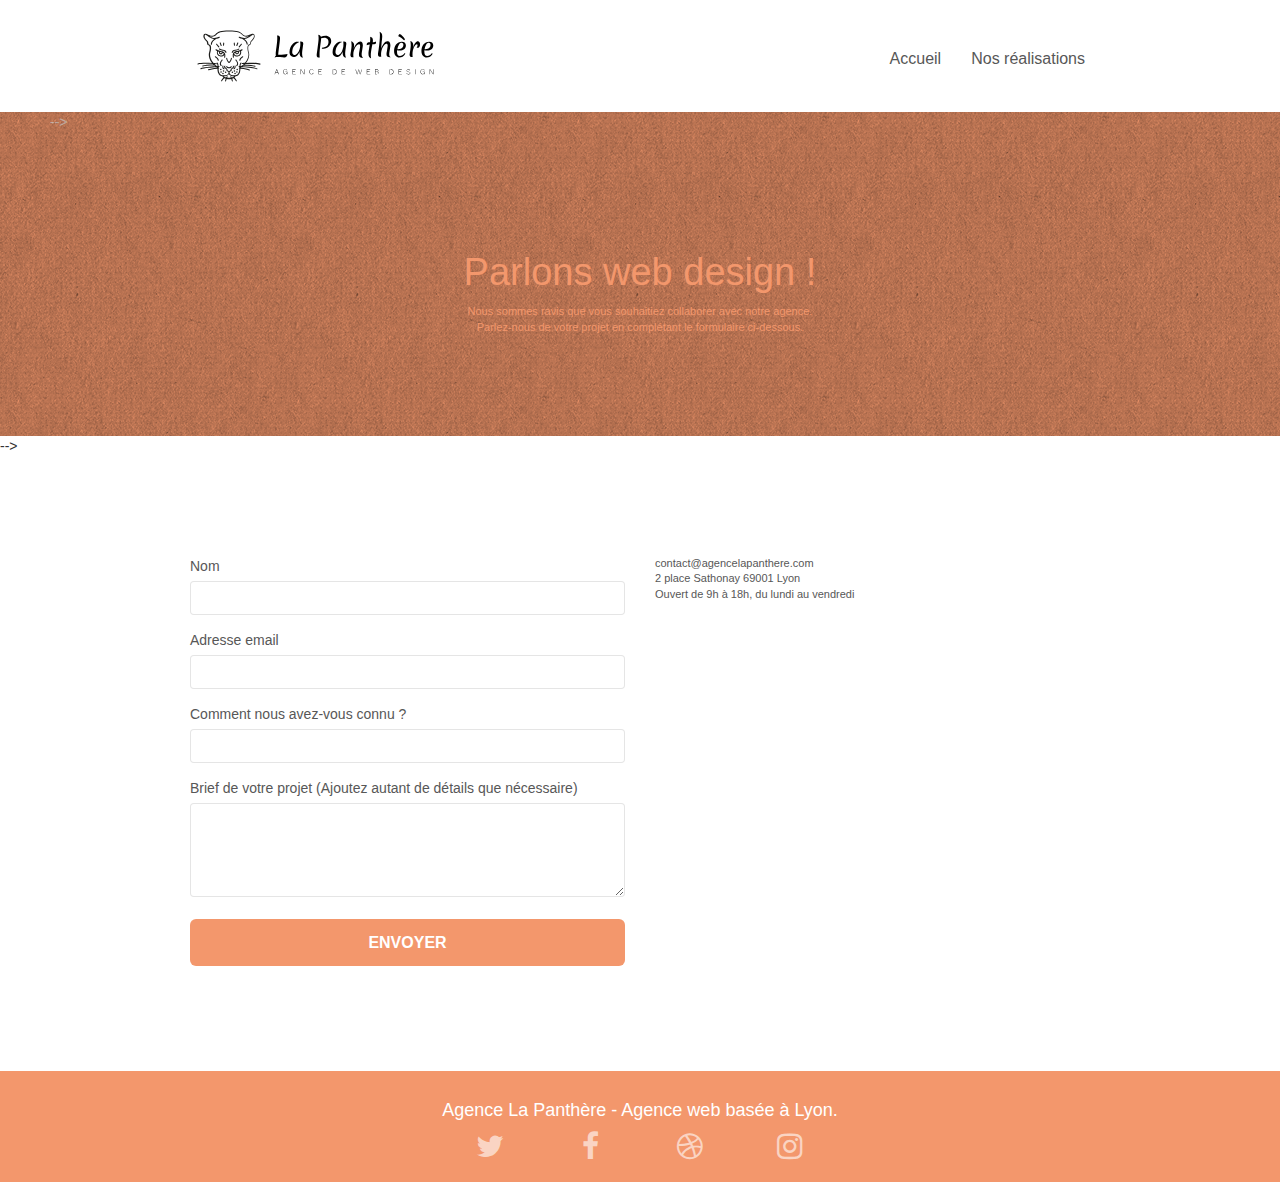
==== Contact.html @ 5303e236 "modif head page contact bug" ====
<!doctype html>
<html lang="fr">

<head>
	<meta charset="UTF-8">
	<meta http-equiv="X-UA-Compatible" content="IE=edge">
	<meta name="viewport" content="width=device-width, initial-scale=1.0">
	<!-- Meta  -->
	<meta name="name" content="Contact La Panthère | Entreprise web design Lyon">
	<meta name="description"
		content="Contactez l'entreprise de webdesign, La Panthère située à Lyon en remplissant le formulaire ci-dessous." />

	<!-- Favicon -->
	<link rel="shortcut icon" type="image/png" href="img/logo/favicon.png" />

	<!--index and  crawling google-->
	<meta name="robots" content="index, follow" />
	<meta name="googlebot" content="index,follow" />

	<link rel="stylesheet" type="text/css" href="./css/bootstrap.css" />
	<link rel="stylesheet" type="text/css" href="./css/style.css" />
	<link rel="stylesheet" type="text/css" href="./css/font-awesome.css" />
	<link rel="stylesheet" type="text/css" href="./css/et-line.css" />

	<script src="./js/jquery-2.1.0.js"></script>
	<script src="./js/bootstrap.js"></script>
	<script src="./js/blocs.js"></script>
	<script src="./js/jquery.touchSwipe.js" defer></script>
	<script src="./js/gmaps.js"></script>

	<!-- Analytics -->
	<!-- Global site tag (gtag.js) - Google Analytics -->
	<script async src="https://www.googletagmanager.com/gtag/js?id=G-T78DDKGQEZ"></script>
	<script>
		window.dataLayer = window.dataLayer || [];
		function gtag() { dataLayer.push(arguments); }
		gtag('js', new Date());

		gtag('config', 'G-T78DDKGQEZ');
	</script>
	<!-- Analytics END -->

	<title>Contact</title>


	<!-- Analytics -->
	<!-- Global site tag (gtag.js) - Google Analytics -->
	<script async src="https://www.googletagmanager.com/gtag/js?id=G-T78DDKGQEZ"></script>
	<script>
		window.dataLayer = window.dataLayer || [];
		function gtag() { dataLayer.push(arguments); }
		gtag('js', new Date());

		gtag('config', 'G-T78DDKGQEZ');
	</script>
	<!-- Analytics END -->

</head>

<body>
	<!-- Principal conteneur -->
	<div class="page-container">

		<!-- -HEADER -->
		<header class="bloc bgc-white l-bloc" id="bloc-0">
			<div class="container bloc-sm">
				<!-- nav -->
				<nav class="navbar row">
					<div class="navbar-header">

						<a class="navbar-brand" href="index.html">
							<img src="img/logo/agence-la-panthere.svg" alt="Logo la Panthere agence de webdesign à Lyon" />
						</a>

						<!-- burgerNav -->
						<button id="nav-toggle" type="button" class="ui-navbar-toggle navbar-toggle" data-toggle="collapse"
							data-target=".navbar-1">
							<span class="sr-only">Toggle navigation</span>
							<span class="icon-bar"></span>
							<span class="icon-bar"></span>
							<span class="icon-bar"></span>
						</button>
					</div>

					<!-- -Menu -->
					<div class="collapse navbar-collapse navbar-1 special-dropdown-nav">
						<ul class="site-navigation nav navbar-nav">
							<li>
								<a href="index.html">Accueil</a>
							</li>
							<li>
								<a href="#bloc-4-portfolio">Nos réalisations</a>
							</li>
						</ul>
					</div>
				</nav>
			</div>
		</header>
		<!-- HEADER END -->


		<!-- Bloc 6 n'apparait pas  -->
		<!-- bloc-6 -->
		<div class="bloc bg-dots-bg bg-repeat bgc-atomic-tangerine d-bloc bloc-bg-texture texture-paper" id="bloc-6"> -->
			<div class="container bloc-lg">
				<div class="row">
					<div class="col-sm-12">
						<h1 class="text-center hero-bloc-text tc-white">
							Parlons web design !
						</h1>
						<p class="text-center mg-lg tc-white tight-width-whitespace">
							Nous sommes ravis que vous souhaitiez collaborer avec notre agence.<br>
							Parlez-nous de votre projet en complétant le formulaire ci-dessous.
						</p>
					</div>
				</div>
			</div>
		</div> -->
		<!-- bloc-6 END -->

		<!-- formulaire -->
		<!-- bloc-7 -->
		<div class="bloc bgc-white l-bloc" id="bloc-7">
			<div class="container bloc-lg">
				<div class="row">
					<div class="col-sm-6">
						<form id="form_1" novalidate success-msg="Your message has been sent."
							fail-msg="Sorry it seems that our mail server is not responding, Sorry for the inconvenience!">
							<div class="form-group">
								<label>
									Nom
								</label>
								<input id="name" class="form-control" required />
							</div>
							<div class="form-group">
								<label>
									Adresse email
								</label>
								<input id="email" class="form-control" type="email" required />
							</div>
							<div class="form-group">
								<label>
									Comment nous avez-vous connu ?
								</label>
								<input class="form-control" type="email" required id="input_504" />
							</div>
							<div class="form-group">
								<label>
									Brief de votre projet (Ajoutez autant de détails que nécessaire)<br>
								</label><textarea id="message" class="form-control" rows="4" cols="50" required></textarea>
							</div>
							<button class="bloc-button btn btn-lg btn-block cta-hero btn-atomic-tangerine" type="submit">
								Envoyer
							</button>
						</form>
					</div>
					<div class="col-sm-6">
						<p>
							contact@agencelapanthere.com<br>2 place Sathonay 69001 Lyon<br>Ouvert de 9h à 18h, du lundi au
							vendredi<br>
						</p>
					</div>
				</div>
			</div>
		</div>
		<!-- bloc-7 END -->

		<!-- ScrollToTop Button -->
		<a class="bloc-button btn btn-d scrollToTop" onclick="scrollToTarget('1')"><span
				class="fa fa-chevron-up"></span></a>
		<!-- ScrollToTop Button END-->

		<!-- Footer - bloc-8 -->
		<footer class="bloc bgc-atomic-tangerine d-bloc" id="bloc-8">
			<div class="container bloc-sm">
				<div class="row">
					<div class="col-sm-12">
						<h4 class="text-center white">
							Agence La Panthère - Agence web basée à Lyon.<br />
						</h4>
						<!-- Liens resaux sociaux -->

						<div class="row row-no-gutters social">
							<div class="col-sm-3">
								<div class="text-center">
									<a class="social" href="index.html"><span class="fa fa-twitter icon-md"></span></a>
								</div>
							</div>
							<div class="col-sm-3">
								<div class="text-center">
									<a class="social" href="index.html"><span class="fa fa-facebook icon-md"></span></a>
								</div>
							</div>
							<div class="col-sm-3">
								<div class="text-center">
									<a class="social" href="index.html"><span class="fa fa-dribbble icon-md"></span></a>
								</div>
							</div>
							<div class="col-sm-3">
								<div class="text-center">
									<a class="social" href="index.html"><span class="fa fa-instagram icon-md"></span></a>
								</div>
							</div>

						</div>
					</div>
				</div>
			</div>
		</footer>
		<!-- Footer - END -->
	</div>
	<!-- Principal conteneur END -->
</body>

</html>
---- css/style.css ----
body {
  margin: 0;
  padding: 0;
  background: #fff;
  overflow-x: hidden;
  -webkit-font-smoothing: antialiased;
  -moz-osx-font-smoothing: grayscale;
}

a,
button {
  transition: all 0.3s ease-in-out;
  outline: none !important;
}

a:hover {
  text-decoration: none;
  cursor: pointer;
}

#page-loading-blocs-notifaction {
  position: fixed;
  top: 0;
  bottom: 0;
  width: 100%;
  z-index: 100000;
  background: #ffffff url("img/pageload-spinner.gif") no-repeat center center;
}

.bloc {
  width: 100%;
  clear: both;
  background: 50% 50% no-repeat;
  padding: 0 50px;
  -webkit-background-size: cover;
  -moz-background-size: cover;
  -o-background-size: cover;
  background-size: cover;
  position: relative;
}
.page-container {
  display: flex;
  flex-direction: column;
  justify-content: space-between;
}

.bloc-lg {
  padding: 100px 50px;
}

.bloc-md {
  padding: 50px;
}

.bloc-sm {
  padding: 20px 50px;
}

.bg-center,
.bg-l-edge,
.bg-r-edge,
.bg-t-edge,
.bg-b-edge,
.bg-tl-edge,
.bg-bl-edge,
.bg-tr-edge,
.bg-br-edge,
.bg-repeat {
  -webkit-background-size: auto !important;
  -moz-background-size: auto !important;
  -o-background-size: auto !important;
  background-size: auto !important;
}

.bg-repeat {
  background: repeat;
}

.bg-t-edge {
  background: top no-repeat;
}

.bloc-bg-texture::before {
  content: "";
  background-size: 2px 2px;
  position: absolute;
  top: 0;
  bottom: 0;
  left: 0;
  right: 0;
}

.texture-paper::before {
  background: url("../img/texture-paper.png");
  background-size: 280px 280px;
}

.b-parallax {
  background-attachment: fixed;
}

.d-bloc {
  color: rgba(255, 255, 255, 0.7);
}

.d-bloc button:hover {
  color: rgba(255, 255, 255, 0.9);
}

.d-bloc .icon-round,
.d-bloc .icon-square,
.d-bloc .icon-rounded,
.d-bloc .icon-semi-rounded-a,
.d-bloc .icon-semi-rounded-b {
  border-color: rgba(255, 255, 255, 0.9);
}

.d-bloc .divider-h span {
  border-color: rgba(255, 255, 255, 0.2);
}

.d-bloc .a-btn,
.d-bloc .navbar a,
.d-bloc .navbar-brand,
.d-bloc a .icon-sm,
.d-bloc a .icon-md,
.d-bloc a .icon-lg,
.d-bloc a .icon-xl,
.d-bloc h1 a,
.d-bloc h2 a,
.d-bloc h3 a,
.d-bloc h4 a,
.d-bloc h5 a,
.d-bloc h6 a,
.d-bloc p a {
  color: rgba(255, 255, 255, 0.6);
}

.d-bloc .a-btn:hover,
.d-bloc .navbar a:hover,
.d-bloc .navbar-brand:hover,
.d-bloc a:hover .icon-sm,
.d-bloc a:hover .icon-md,
.d-bloc a:hover .icon-lg,
.d-bloc a:hover .icon-xl,
.d-bloc h1 a:hover,
.d-bloc h2 a:hover,
.d-bloc h3 a:hover,
.d-bloc h4 a:hover,
.d-bloc h5 a:hover,
.d-bloc h6 a:hover,
.d-bloc p a:hover {
  color: rgba(255, 255, 255, 1);
}

.d-bloc .navbar-toggle .icon-bar {
  background: rgba(255, 255, 255, 1);
}

.d-bloc .btn-wire,
.d-bloc .btn-wire:hover {
  color: rgba(255, 255, 255, 1);
  border-color: rgba(255, 255, 255, 1);
}

.d-bloc .panel {
  color: rgba(0, 0, 0, 0.5);
}

.d-bloc .panel button:hover {
  color: rgba(0, 0, 0, 0.7);
}

.d-bloc .panel icon {
  border-color: rgba(0, 0, 0, 0.7);
}

.d-bloc .panel .divider-h span {
  border-color: rgba(0, 0, 0, 0.1);
}

.d-bloc .panel .a-btn {
  color: rgba(0, 0, 0, 0.6);
}

.d-bloc .panel .a-btn:hover {
  color: rgba(0, 0, 0, 1);
}

.d-bloc .panel .btn-wire,
.d-bloc .panel .btn-wire:hover {
  color: rgba(0, 0, 0, 0.7);
  border-color: rgba(0, 0, 0, 0.3);
}

.d-bloc .panel,
.l-bloc {
  color: rgba(0, 0, 0, 0.5);
}

.d-bloc .panel button:hover,
.l-bloc button:hover {
  color: rgba(0, 0, 0, 0.7);
}

.l-bloc .icon-round,
.l-bloc .icon-square,
.l-bloc .icon-rounded,
.l-bloc .icon-semi-rounded-a,
.l-bloc .icon-semi-rounded-b {
  border-color: rgba(0, 0, 0, 0.7);
}

.d-bloc .panel .divider-h span,
.l-bloc .divider-h span {
  border-color: rgba(0, 0, 0, 0.1);
}

.d-bloc .panel .a-btn,
.l-bloc .a-btn,
.l-bloc .navbar a,
.l-bloc .navbar-brand,
.l-bloc a .icon-sm,
.l-bloc a .icon-md,
.l-bloc a .icon-lg,
.l-bloc a .icon-xl,
.l-bloc h1 a,
.l-bloc h2 a,
.l-bloc h3 a,
.l-bloc h4 a,
.l-bloc h5 a,
.l-bloc h6 a,
.l-bloc p a {
  color: rgba(0, 0, 0, 0.6);
}

.d-bloc .panel .a-btn:hover,
.l-bloc .a-btn:hover,
.l-bloc .navbar a:hover,
.l-bloc .navbar-brand:hover,
.l-bloc a:hover .icon-sm,
.l-bloc a:hover .icon-md,
.l-bloc a:hover .icon-lg,
.l-bloc a:hover .icon-xl,
.l-bloc h1 a:hover,
.l-bloc h2 a:hover,
.l-bloc h3 a:hover,
.l-bloc h4 a:hover,
.l-bloc h5 a:hover,
.l-bloc h6 a:hover,
.l-bloc p a:hover {
  color: rgba(0, 0, 0, 1);
}

.l-bloc .navbar-toggle .icon-bar {
  color: rgba(0, 0, 0, 0.6);
}

.d-bloc .panel .btn-wire,
.d-bloc .panel .btn-wire:hover,
.l-bloc .btn-wire,
.l-bloc .btn-wire:hover {
  color: rgba(0, 0, 0, 0.7);
  border-color: rgba(0, 0, 0, 0.3);
}

.voffset {
  margin-top: 30px;
}

.voffset-lg {
  margin-top: 80px;
}

.row-no-gutters {
  margin-right: 0;
  margin-left: 0;
}

.row.row-no-gutters > [class^="col-"],
.row.row-no-gutters > [class*=" col-"] {
  padding-right: 0;
  padding-left: 0;
}

#bloc-1-hero h1 {
  font-size: 32px;
}

.navbar {
  margin-bottom: 0;
  z-index: 1;
}

.navbar-brand {
  height: auto;
  padding: 3px 15px;
}

.navbar-brand img[src$="svg"] {
  min-width: 250px;
}

.navbar .nav {
  padding-top: 2px;
  margin-right: -16px;
  float: right;
  z-index: 1;
}

.nav > li {
  float: left;
  margin-top: 4px;
  font-size: 16px;
}

.navbar-nav .open .dropdown-menu > li > a {
  text-align: inherit;
}

.nav > li a:hover,
.nav > li a:focus {
  background: transparent;
}

.navbar-toggle {
  margin: 10px 10px 0 0;
  border: 0px;
}

.navbar-toggle:hover {
  background: transparent !important;
}

.navbar-toggle .icon-bar {
  background-color: rgba(0, 0, 0, 0.5);
  width: 26px;
}

.nav-invert .navbar .nav {
  float: left;
}

.nav-invert .navbar-header,
.nav-invert .navbar-brand {
  float: right;
  position: relative;
  z-index: 2;
}

@media (min-width: 768px) {
  .site-navigation {
    position: absolute;
    top: 50%;
    right: 20px;
    transform: translate(0, -50%);
    -webkit-transform: translateY(-50%);
  }
  .nav > li .dropdown-menu a,
  .nav > li .dropdown-menu a:hover {
    color: #484848;
  }
  .nav-invert .site-navigation {
    left: 0;
    right: 0;
  }
  .nav-center {
    text-align: center;
  }
  .nav-center .navbar-header {
    width: 100%;
  }
  .nav-center .navbar-header,
  .nav-center .navbar-brand,
  .nav-center .nav > li {
    float: none;
    display: inline-block;
  }
  .nav-center .site-navigation {
    position: relative;
    width: 100%;
    right: 0;
    margin-right: 0px;
    margin-top: 20px;
  }
  .nav-center.mini-nav .navbar-toggle {
    float: none;
    margin: 10px auto 0;
  }
}

.nav > li > .dropdown a {
  background: none !important;
  display: block;
  padding: 14px 15px;
}

nav .caret {
  margin: 0 5px;
}

.dropdown-menu .dropdown-menu {
  top: -8px;
  left: 100%;
}

.dropdown-menu .dropmenu-flow-right {
  top: 100%;
  left: 0;
  margin-left: -1px;
  border-top-left-radius: 0;
  border-top-right-radius: 0;
}

.dropdown-menu .dropdown span {
  border: 4px solid black;
  border-top-color: transparent;
  border-right-color: transparent;
  border-bottom-color: transparent;
  margin: 6px -5px 0 0 !important;
  float: right;
}

.mg-md {
  margin-top: 10px;
  margin-bottom: 20px;
}

.mg-lg {
  margin-top: 10px;
  margin-bottom: 40px;
}

.btn {
  margin: 0 5px 5px 0;
}

.btn.pull-right {
  margin: 0 0 5px 5px;
}

.btn-d,
.btn-d:hover,
.btn-d:focus {
  color: #fff;
  background: rgba(0, 0, 0, 0.3);
}

button {
  outline: none !important;
}

.btn-rd {
  border-radius: 40px;
}

.btn-clean {
  border: 1px solid rgba(0, 0, 0, 0.08);
  border-bottom-color: rgba(0, 0, 0, 0.1);
  text-shadow: 0 1px 0 rgba(0, 0, 1, 0.1);
  box-shadow: 0 1px 3px rgba(0, 0, 1, 0.25),
    inset 0 1px 0 0 rgba(255, 255, 255, 0.15);
}

.icon-md {
  font-size: 30px !important;
}

.icon-lg {
  font-size: 60px !important;
}

.sm-shadow {
  text-shadow: 0 1px 2px rgba(0, 0, 0, 0.3);
}

.panel-sq,
.panel-sq .panel-heading,
.panel-sq .panel-footer {
  border-radius: 0;
}

.panel-rd {
  border-radius: 30px;
}

.panel-rd .panel-heading {
  border-radius: 29px 29px 0 0;
}

.panel-rd .panel-footer {
  border-radius: 0 0 29px 29px;
}

.form-control {
  border-color: rgba(0, 0, 0, 0.1);
  box-shadow: none;
}

.scrollToTop {
  width: 40px;
  height: 40px;
  position: fixed;
  bottom: 20px;
  right: 20px;
  opacity: 0;
  z-index: 500;
  transition: all 0.3s ease-in-out;
}

.scrollToTop span {
  margin-top: 6px;
}

.showScrollTop {
  font-size: 14px;
  opacity: 1;
}

a[data-lightbox] {
  position: relative;
  display: block;
  text-align: center;
}

a[data-lightbox]:hover::before {
  content: "+";
  font-family: "HelveticaNeue-Light", "Helvetica Neue Light", "Helvetica Neue",
    Helvetica, Arial;
  font-size: 32px;
  width: 50px;
  height: 50px;
  margin-left: -25px;
  border-radius: 50%;
  background: rgba(0, 0, 0, 0.6);
  color: #fff;
  font-weight: 100;
  z-index: 1;
  position: absolute;
  top: 50%;
  transform: translateY(-50%);
  -webkit-transform: translateY(-50%);
}

a[data-lightbox]:hover img {
  opacity: 0.6;
  -webkit-animation-fill-mode: none;
  animation-fill-mode: none;
}

#lightbox-modal {
  display: flex;
  align-items: center;
}

#lightbox-modal .modal-dialog {
  width: 90%;
  max-width: 900px;
  margin: 0 auto 0;
}

#lightbox-modal .modal-dialog img {
  max-height: 90vh;
  margin: 0 auto;
}

.lightbox-caption {
  padding: 20px;
  color: #fff;
  background: rgba(0, 0, 0, 0.5);
  position: absolute;
  left: 15px;
  right: 15px;
  bottom: 5px;
}

.close-lightbox {
  color: #fff;
  font-size: 30px;
  position: absolute;
  top: 20px;
  right: 20px;
  z-index: 20;
  background: rgba(0, 0, 0, 0.5);
  border: none;
  line-height: 30px;
  padding: 0 9px 5px;
  opacity: 0.3;
}

.close-lightbox:hover,
.next-lightbox:hover,
.prev-lightbox:hover {
  opacity: 1;
  color: #fff;
}

.next-lightbox,
.prev-lightbox {
  font-size: 20px;
  color: rgba(255, 255, 255, 0.9);
  background: rgba(0, 0, 0, 0.5);
  transition: all 0.2s ease-in-out;
  position: absolute;
  top: 45%;
  z-index: 1;
  opacity: 0.4;
}

.next-lightbox {
  padding: 6px 8px 1px 13px;
  right: 25px;
}

.prev-lightbox {
  padding: 6px 13px 1px 10px;
  left: 25px;
}

.snapshot-lb .modal-body {
  padding-bottom: 45px;
}

.snapshot-lb .lightbox-caption {
  padding: 0;
  color: rgba(0, 0, 0, 0.5);
  background: none;
}

h1,
h2,
h3,
h4,
h5,
h6,
p,
label,
.btn,
a {
  font-family: "helvetica";
  font-weight: 400;
  color: #575757 !important;
}

.container {
  max-width: 1000px;
}

.hero-bloc-text {
  font-size: 38px;
}

.hero-bloc-text-sub {
  font-size: 36px;
}

.statement-bloc-text {
  line-height: 26px;
  font-style: italic;
  font-size: 20px;
  text-align: center;
  font-weight: lighter;
  max-width: 520px;
  margin: auto auto auto auto;
}

p {
  font-size: 11px;
}

.tight-width-whitespace {
  max-width: 600px;
  margin: auto auto auto auto;
}

.h1 {
  font-size: 20px;
  font-family: "Open Sans";
}

.cta-hero {
  margin-top: 22px;
  color: #ffffff !important;
  text-transform: uppercase;
  padding: 12px 28px 12px 28px;
  font-size: 16px;
  font-weight: 700;
}

.social {
  max-width: 400px;
  margin: auto auto auto auto;
}

h2 {
  font-size: 22px;
  line-height: 1.4em;
}

h3 {
  font-size: 15px;
  text-transform: uppercase;
  font-weight: 700;
  color: #333333 !important;
}

.med-width-whitespace {
  max-width: 800px;
  margin: auto auto auto auto;
  box-shadow: 0px 0px 0px #000000;
}

h1 {
  color: #333333 !important;
}

h4 {
  color: #333333 !important;
}

.icons {
  margin-bottom: 14px;
  margin-top: 24px;
}

.white {
  color: #ffffff !important;
}

.portfolio-thumb {
  margin-bottom: 24px;
}

.portfolio-row {
  margin-bottom: 44px;
  margin-top: 50px;
}

.avatar {
  box-shadow: 0px 4px 9px rgba(0, 0, 0, 0.3);
}

.black-background {
  background-color: rgba(165, 147, 99, 0.7);
  padding: 40px 40px 40px 40px;
}

.bold-link {
  font-weight: 900;
  text-decoration: underline !important;
}

.bgc-white {
  background-color: #ffffff;
}

.bgc-dark-slate-blue {
  background-color: #364577;
}

.bgc-atomic-tangerine {
  background-color: #f3976c;
}

.tc-white {
  color: #f3976c !important;
}

.btn-atomic-tangerine {
  background: #f3976c;
  color: #ffffff !important;
}

.btn-atomic-tangerine:hover {
  background: #c27956 !important;
  color: #ffffff !important;
}

.ltc-white {
  color: #ffffff !important;
}

.ltc-white:hover {
  color: #cccccc !important;
}

.ltc-atomic-tangerine {
  color: #f3976c !important;
}

.ltc-atomic-tangerine:hover {
  color: #c27956 !important;
}

.icon-dark-slate-blue {
  color: #364577 !important;
  border-color: #364577 !important;
}

.bg-dots-bg {
  background-image: url("../img/dots-bg.png");
}

.bg-lines-h2-bg {
  background-image: url("../img/lines-h2-bg.png");
}

.bg-banniere {
  background-image: url("../img/banner-1920.jpg");
}

.bg-presentation {
  background-image: url("../img/image-de-presentation-1920.jpg");
}

@media (max-width: 1024px) {
  .bloc {
    padding-left: 20px;
    padding-right: 20px;
  }
  .bloc.full-width-bloc,
  .bloc-tile-2.full-width-bloc .container,
  .bloc-tile-3.full-width-bloc .container,
  .bloc-tile-4.full-width-bloc .container {
    padding-left: 0;
    padding-right: 0;
  }
}

@media (max-width: 992px) and (min-width: 768px) {
  .navbar .nav {
    max-width: 80%;
  }
  .nav-center.navbar .nav {
    max-width: 100%;
  }
}

@media only screen and (min-width: 768px) and (max-width: 1024px) and (orientation: landscape) {
  .b-parallax {
    background-attachment: scroll;
  }
}

@media only screen and (min-width: 1024px) and (max-width: 1366px) and (-webkit-min-device-pixel-ratio: 1.5) {
  .b-parallax {
    background-attachment: scroll;
  }
}

@media (max-width: 991px) {
  .container {
    width: 100%;
  }
  .b-parallax {
    background-attachment: scroll;
  }
  .page-container,
  #hero-bloc {
    overflow-x: hidden;
    position: relative;
  }
  .bloc-group,
  .bloc-group .bloc {
    display: block;
    width: 100%;
  }
  .bloc-fill-screen .fill-bloc-top-edge,
  .bloc-fill-screen .fill-bloc-bottom-edge {
    padding: 0 20px;
  }
}

@media (max-width: 767px) {
  .page-container {
    overflow-x: hidden;
    position: relative;
  }
  h1,
  h2,
  h3,
  h4,
  h5,
  h6,
  p,
  #disqus_thread {
    padding-left: 10px !important;
    padding-right: 10px !important;
  }
  .b-parallax {
    background-attachment: scroll;
  }
  .navbar .nav {
    padding-top: 0;
    border-top: 1px solid rgba(0, 0, 0, 0.2);
    float: none !important;
  }
  .navbar.row {
    margin-left: 0;
    margin-right: 0;
  }
  .site-navigation {
    position: inherit;
    transform: none;
    -webkit-transform: none;
    -ms-transform: none;
  }
  .nav > li {
    margin-top: 0;
    border-bottom: 1px solid rgba(0, 0, 0, 0.1);
    background: rgba(0, 0, 0, 0.05);
    text-align: left;
    padding-left: 15px;
    width: 100%;
  }
  .nav > li:hover {
    background: rgba(0, 0, 0, 0.08);
  }
  .dropdown .dropdown a .caret {
    float: none;
    margin: 5px 0 0 10px !important;
    border: 4px solid black;
    border-bottom-color: transparent;
    border-right-color: transparent;
    border-left-color: transparent;
  }
  #hero-bloc .navbar .nav {
    background: rgba(0, 0, 0, 0.8);
  }
  #hero-bloc .navbar .nav a {
    color: rgba(255, 255, 255, 0.6);
  }
  .hero {
    padding: 50px 0;
  }
  .hero-nav {
    left: -1px;
    right: -1px;
  }
  .navbar-collapse {
    padding: 0;
    overflow-x: hidden;
    -webkit-box-shadow: none;
    box-shadow: none;
  }
  .navbar-brand img {
    max-height: 40px;
    width: auto;
  }
  .nav-invert .navbar-header {
    float: none;
    width: 100%;
  }
  .nav-invert .navbar-toggle {
    float: left;
    margin-left: 10px;
  }
  .bloc {
    padding-left: 0;
    padding-right: 0;
  }
  .bloc-xxl,
  .bloc-xl,
  .bloc-lg {
    padding: 40px 0;
  }
  .bloc-sm,
  .bloc-md {
    padding-left: 0;
    padding-right: 0;
  }
  .bloc-tile-2 .container,
  .bloc-tile-3 .container,
  .bloc-tile-4 .container,
  .bloc-fill-screen .fill-bloc-top-edge,
  .bloc-fill-screen .fill-bloc-bottom-edge {
    padding-left: 0;
    padding-right: 0;
  }
  .a-block {
    padding: 0 10px;
  }
  .btn-dwn {
    display: none;
  }
  .voffset {
    margin-top: 5px;
  }
  .voffset-md {
    margin-top: 20px;
  }
  .voffset-lg {
    margin-top: 30px;
  }
  form {
    padding: 5px;
  }
  .close-lightbox {
    display: inline-block;
  }
  .blocsapp-device-iphone5 {
    background-size: 216px 425px;
    padding-top: 60px;
    width: 216px;
    height: 425px;
  }
  .blocsapp-device-iphone5 img {
    width: 180px;
    height: 320px;
  }
}

@media (max-width: 400px) {
  .bloc {
    padding-left: 0;
    padding-right: 0;
  }
}

@media (max-width: 767px) {
  .bloc-mob-center-text {
    text-align: center;
  }
}
---- css/et-line.css ----
@font-face {
    font-family: et-line;
    src: url(../fonts/et-line.eot);
    src: url(../fonts/et-line.eot?#iefix) format('embedded-opentype'), url(../fonts/et-line.woff) format('woff'), url(../fonts/et-line.ttf) format('truetype'), url(../fonts/et-line.svg#et-line) format('svg');
    font-weight: 400;
    font-style: normal
}

.et-icon-adjustments,
.et-icon-alarmclock,
.et-icon-anchor,
.et-icon-aperture,
.et-icon-attachment,
.et-icon-bargraph,
.et-icon-basket,
.et-icon-beaker,
.et-icon-bike,
.et-icon-book-open,
.et-icon-briefcase,
.et-icon-browser,
.et-icon-calendar,
.et-icon-camera,
.et-icon-caution,
.et-icon-chat,
.et-icon-circle-compass,
.et-icon-clipboard,
.et-icon-clock,
.et-icon-cloud,
.et-icon-compass,
.et-icon-desktop,
.et-icon-dial,
.et-icon-document,
.et-icon-documents,
.et-icon-download,
.et-icon-dribbble,
.et-icon-edit,
.et-icon-envelope,
.et-icon-expand,
.et-icon-facebook,
.et-icon-flag,
.et-icon-focus,
.et-icon-gears,
.et-icon-genius,
.et-icon-gift,
.et-icon-global,
.et-icon-globe,
.et-icon-googleplus,
.et-icon-grid,
.et-icon-happy,
.et-icon-hazardous,
.et-icon-heart,
.et-icon-hotairballoon,
.et-icon-hourglass,
.et-icon-key,
.et-icon-laptop,
.et-icon-layers,
.et-icon-lifesaver,
.et-icon-lightbulb,
.et-icon-linegraph,
.et-icon-linkedin,
.et-icon-lock,
.et-icon-magnifying-glass,
.et-icon-map,
.et-icon-map-pin,
.et-icon-megaphone,
.et-icon-mic,
.et-icon-mobile,
.et-icon-newspaper,
.et-icon-notebook,
.et-icon-paintbrush,
.et-icon-paperclip,
.et-icon-pencil,
.et-icon-phone,
.et-icon-picture,
.et-icon-pictures,
.et-icon-piechart,
.et-icon-presentation,
.et-icon-pricetags,
.et-icon-printer,
.et-icon-profile-female,
.et-icon-profile-male,
.et-icon-puzzle,
.et-icon-quote,
.et-icon-recycle,
.et-icon-refresh,
.et-icon-ribbon,
.et-icon-rss,
.et-icon-sad,
.et-icon-scissors,
.et-icon-scope,
.et-icon-search,
.et-icon-shield,
.et-icon-speedometer,
.et-icon-strategy,
.et-icon-streetsign,
.et-icon-tablet,
.et-icon-target,
.et-icon-telescope,
.et-icon-toolbox,
.et-icon-tools,
.et-icon-tools-2,
.et-icon-trophy,
.et-icon-tumblr,
.et-icon-twitter,
.et-icon-upload,
.et-icon-video,
.et-icon-wallet,
.et-icon-wine {
    font-family: et-line;
    speak: none;
    font-style: normal;
    font-weight: 400;
    font-variant: normal;
    text-transform: none;
    line-height: 1;
    -webkit-font-smoothing: antialiased;
    -moz-osx-font-smoothing: grayscale;
    display: inline-block
}

.et-icon-mobile:before {
    content: "\e000"
}

.et-icon-laptop:before {
    content: "\e001"
}

.et-icon-desktop:before {
    content: "\e002"
}

.et-icon-tablet:before {
    content: "\e003"
}

.et-icon-phone:before {
    content: "\e004"
}

.et-icon-document:before {
    content: "\e005"
}

.et-icon-documents:before {
    content: "\e006"
}

.et-icon-search:before {
    content: "\e007"
}

.et-icon-clipboard:before {
    content: "\e008"
}

.et-icon-newspaper:before {
    content: "\e009"
}

.et-icon-notebook:before {
    content: "\e00a"
}

.et-icon-book-open:before {
    content: "\e00b"
}

.et-icon-browser:before {
    content: "\e00c"
}

.et-icon-calendar:before {
    content: "\e00d"
}

.et-icon-presentation:before {
    content: "\e00e"
}

.et-icon-picture:before {
    content: "\e00f"
}

.et-icon-pictures:before {
    content: "\e010"
}

.et-icon-video:before {
    content: "\e011"
}

.et-icon-camera:before {
    content: "\e012"
}

.et-icon-printer:before {
    content: "\e013"
}

.et-icon-toolbox:before {
    content: "\e014"
}

.et-icon-briefcase:before {
    content: "\e015"
}

.et-icon-wallet:before {
    content: "\e016"
}

.et-icon-gift:before {
    content: "\e017"
}

.et-icon-bargraph:before {
    content: "\e018"
}

.et-icon-grid:before {
    content: "\e019"
}

.et-icon-expand:before {
    content: "\e01a"
}

.et-icon-focus:before {
    content: "\e01b"
}

.et-icon-edit:before {
    content: "\e01c"
}

.et-icon-adjustments:before {
    content: "\e01d"
}

.et-icon-ribbon:before {
    content: "\e01e"
}

.et-icon-hourglass:before {
    content: "\e01f"
}

.et-icon-lock:before {
    content: "\e020"
}

.et-icon-megaphone:before {
    content: "\e021"
}

.et-icon-shield:before {
    content: "\e022"
}

.et-icon-trophy:before {
    content: "\e023"
}

.et-icon-flag:before {
    content: "\e024"
}

.et-icon-map:before {
    content: "\e025"
}

.et-icon-puzzle:before {
    content: "\e026"
}

.et-icon-basket:before {
    content: "\e027"
}

.et-icon-envelope:before {
    content: "\e028"
}

.et-icon-streetsign:before {
    content: "\e029"
}

.et-icon-telescope:before {
    content: "\e02a"
}

.et-icon-gears:before {
    content: "\e02b"
}

.et-icon-key:before {
    content: "\e02c"
}

.et-icon-paperclip:before {
    content: "\e02d"
}

.et-icon-attachment:before {
    content: "\e02e"
}

.et-icon-pricetags:before {
    content: "\e02f"
}

.et-icon-lightbulb:before {
    content: "\e030"
}

.et-icon-layers:before {
    content: "\e031"
}

.et-icon-pencil:before {
    content: "\e032"
}

.et-icon-tools:before {
    content: "\e033"
}

.et-icon-tools-2:before {
    content: "\e034"
}

.et-icon-scissors:before {
    content: "\e035"
}

.et-icon-paintbrush:before {
    content: "\e036"
}

.et-icon-magnifying-glass:before {
    content: "\e037"
}

.et-icon-circle-compass:before {
    content: "\e038"
}

.et-icon-linegraph:before {
    content: "\e039"
}

.et-icon-mic:before {
    content: "\e03a"
}

.et-icon-strategy:before {
    content: "\e03b"
}

.et-icon-beaker:before {
    content: "\e03c"
}

.et-icon-caution:before {
    content: "\e03d"
}

.et-icon-recycle:before {
    content: "\e03e"
}

.et-icon-anchor:before {
    content: "\e03f"
}

.et-icon-profile-male:before {
    content: "\e040"
}

.et-icon-profile-female:before {
    content: "\e041"
}

.et-icon-bike:before {
    content: "\e042"
}

.et-icon-wine:before {
    content: "\e043"
}

.et-icon-hotairballoon:before {
    content: "\e044"
}

.et-icon-globe:before {
    content: "\e045"
}

.et-icon-genius:before {
    content: "\e046"
}

.et-icon-map-pin:before {
    content: "\e047"
}

.et-icon-dial:before {
    content: "\e048"
}

.et-icon-chat:before {
    content: "\e049"
}

.et-icon-heart:before {
    content: "\e04a"
}

.et-icon-cloud:before {
    content: "\e04b"
}

.et-icon-upload:before {
    content: "\e04c"
}

.et-icon-download:before {
    content: "\e04d"
}

.et-icon-target:before {
    content: "\e04e"
}

.et-icon-hazardous:before {
    content: "\e04f"
}

.et-icon-piechart:before {
    content: "\e050"
}

.et-icon-speedometer:before {
    content: "\e051"
}

.et-icon-global:before {
    content: "\e052"
}

.et-icon-compass:before {
    content: "\e053"
}

.et-icon-lifesaver:before {
    content: "\e054"
}

.et-icon-clock:before {
    content: "\e055"
}

.et-icon-aperture:before {
    content: "\e056"
}

.et-icon-quote:before {
    content: "\e057"
}

.et-icon-scope:before {
    content: "\e058"
}

.et-icon-alarmclock:before {
    content: "\e059"
}

.et-icon-refresh:before {
    content: "\e05a"
}

.et-icon-happy:before {
    content: "\e05b"
}

.et-icon-sad:before {
    content: "\e05c"
}

.et-icon-facebook:before {
    content: "\e05d"
}

.et-icon-twitter:before {
    content: "\e05e"
}

.et-icon-googleplus:before {
    content: "\e05f"
}

.et-icon-rss:before {
    content: "\e060"
}

.et-icon-tumblr:before {
    content: "\e061"
}

.et-icon-linkedin:before {
    content: "\e062"
}

.et-icon-dribbble:before {
    content: "\e063"
}
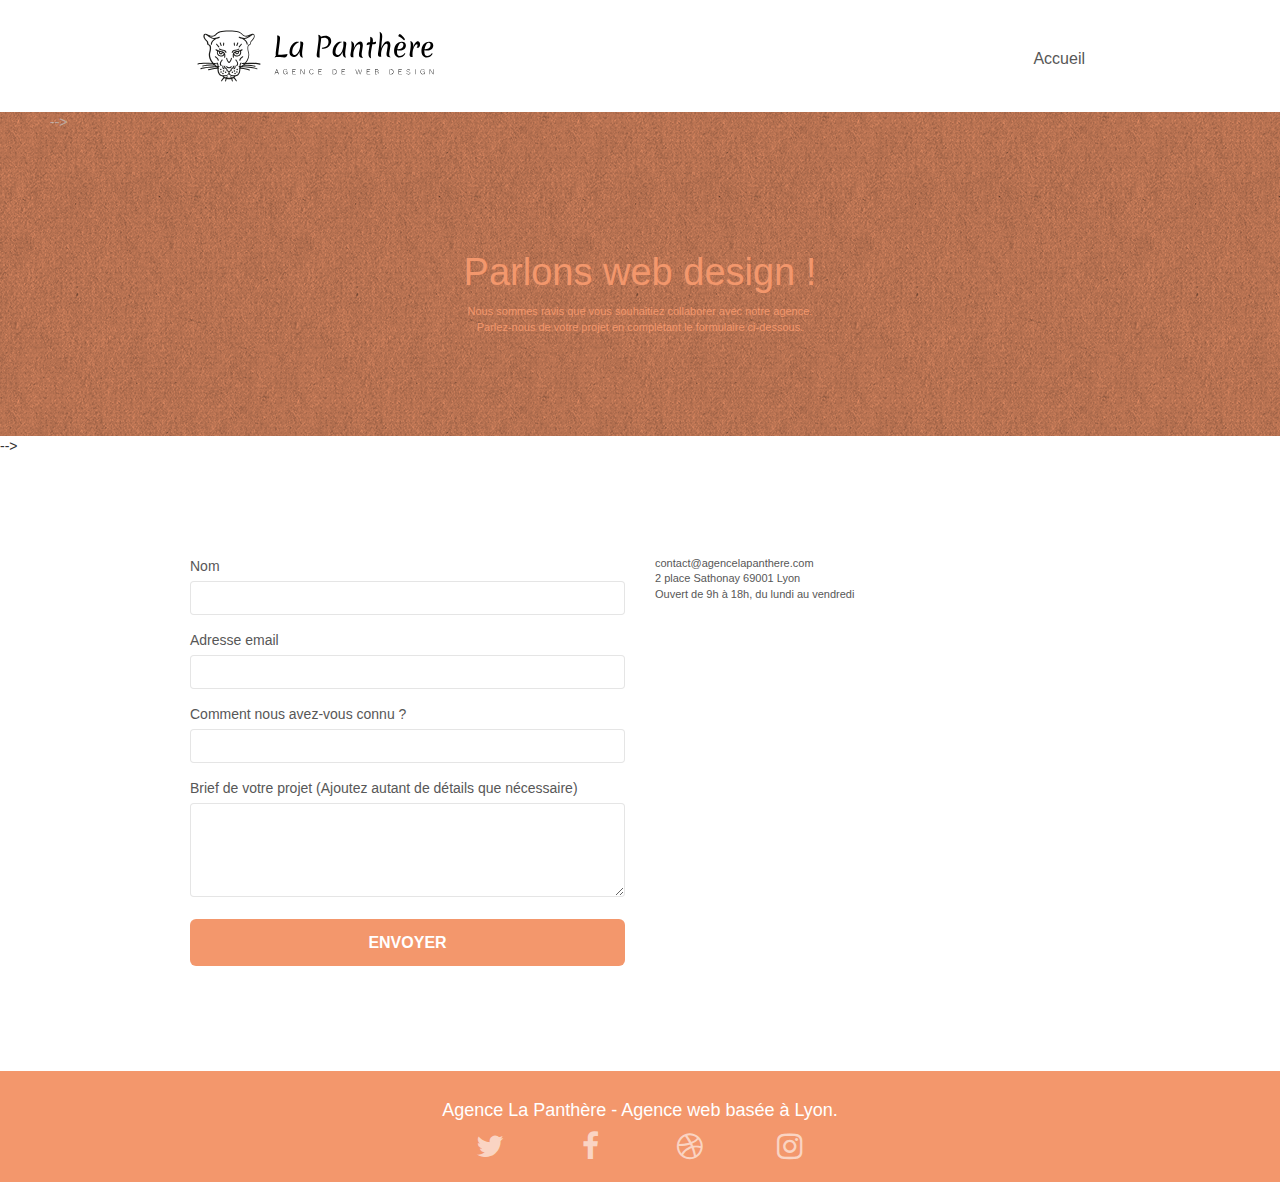
==== commit 56f666fd: "correction nav page contact" ====
--- a/Contact.html
+++ b/Contact.html
@@ -87,9 +87,6 @@
 						<ul class="site-navigation nav navbar-nav">
 							<li>
 								<a href="index.html">Accueil</a>
-							</li>
-							<li>
-								<a href="#bloc-4-portfolio">Nos réalisations</a>
 							</li>
 						</ul>
 					</div>
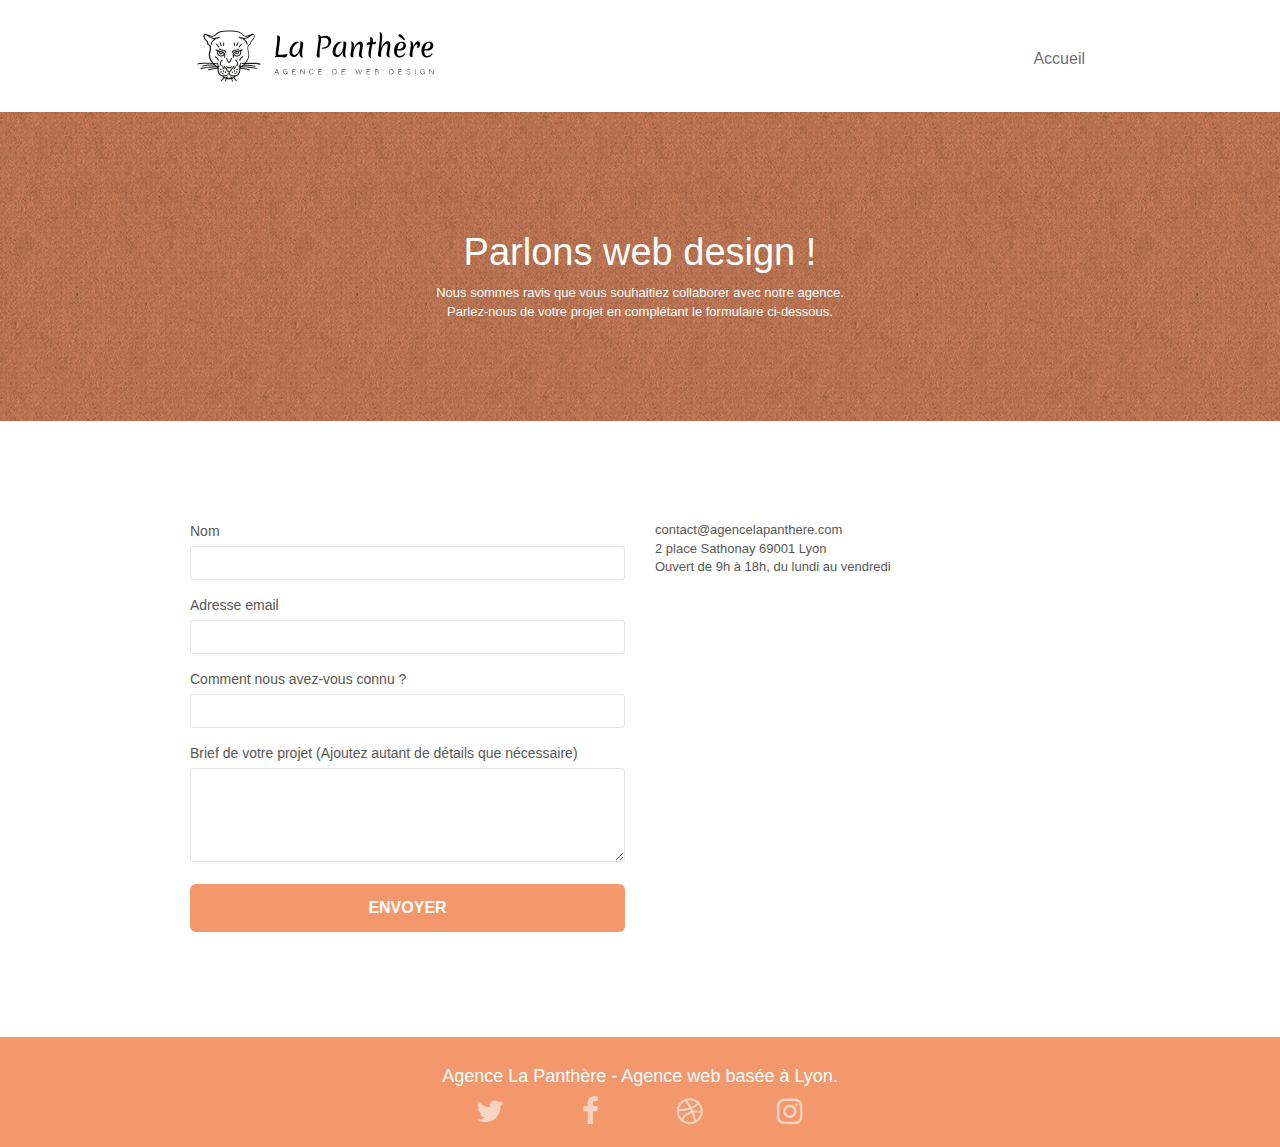
==== commit 528b4bdc: "correction couleur" ====
--- a/Contact.html
+++ b/Contact.html
@@ -22,11 +22,11 @@
 	<link rel="stylesheet" type="text/css" href="./css/font-awesome.css" />
 	<link rel="stylesheet" type="text/css" href="./css/et-line.css" />
 
-	<script src="./js/jquery-2.1.0.js"></script>
-	<script src="./js/bootstrap.js"></script>
-	<script src="./js/blocs.js"></script>
+	<script src="./js/jquery-2.1.0.js" defer></script>
+	<script src="./js/bootstrap.js" defer></script>
+	<script src="./js/blocs.js" defer></script>
 	<script src="./js/jquery.touchSwipe.js" defer></script>
-	<script src="./js/gmaps.js"></script>
+	<script src="./js/gmaps.js" defer></script>
 
 	<!-- Analytics -->
 	<!-- Global site tag (gtag.js) - Google Analytics -->
@@ -96,9 +96,9 @@
 		<!-- HEADER END -->
 
 
-		<!-- Bloc 6 n'apparait pas  -->
+		<!-- Bloc 6  -->
 		<!-- bloc-6 -->
-		<div class="bloc bg-dots-bg bg-repeat bgc-atomic-tangerine d-bloc bloc-bg-texture texture-paper" id="bloc-6"> -->
+		<div class="bloc bg-dots-bg bg-repeat bgc-atomic-tangerine d-bloc bloc-bg-texture texture-paper" id="bloc-6">
 			<div class="container bloc-lg">
 				<div class="row">
 					<div class="col-sm-12">
@@ -112,7 +112,7 @@
 					</div>
 				</div>
 			</div>
-		</div> -->
+		</div>
 		<!-- bloc-6 END -->
 
 		<!-- formulaire -->
--- a/css/style.css
+++ b/css/style.css
@@ -639,7 +639,7 @@
 a {
   font-family: "helvetica";
   font-weight: 400;
-  color: #575757 !important;
+  color: #575757;
 }
 
 .container {
@@ -665,7 +665,7 @@
 }
 
 p {
-  font-size: 11px;
+  font-size: 13px;
 }
 
 .tight-width-whitespace {
@@ -711,7 +711,7 @@
 }
 
 h1 {
-  color: #333333 !important;
+  color: #fff;
 }
 
 h4 {
@@ -763,12 +763,12 @@
 }
 
 .tc-white {
-  color: #f3976c !important;
+  color: #fff;
 }
 
 .btn-atomic-tangerine {
   background: #f3976c;
-  color: #ffffff !important;
+  color: #ffffff;
 }
 
 .btn-atomic-tangerine:hover {
@@ -944,7 +944,6 @@
     box-shadow: none;
   }
   .navbar-brand img {
-    max-height: 40px;
     width: auto;
   }
   .nav-invert .navbar-header {
